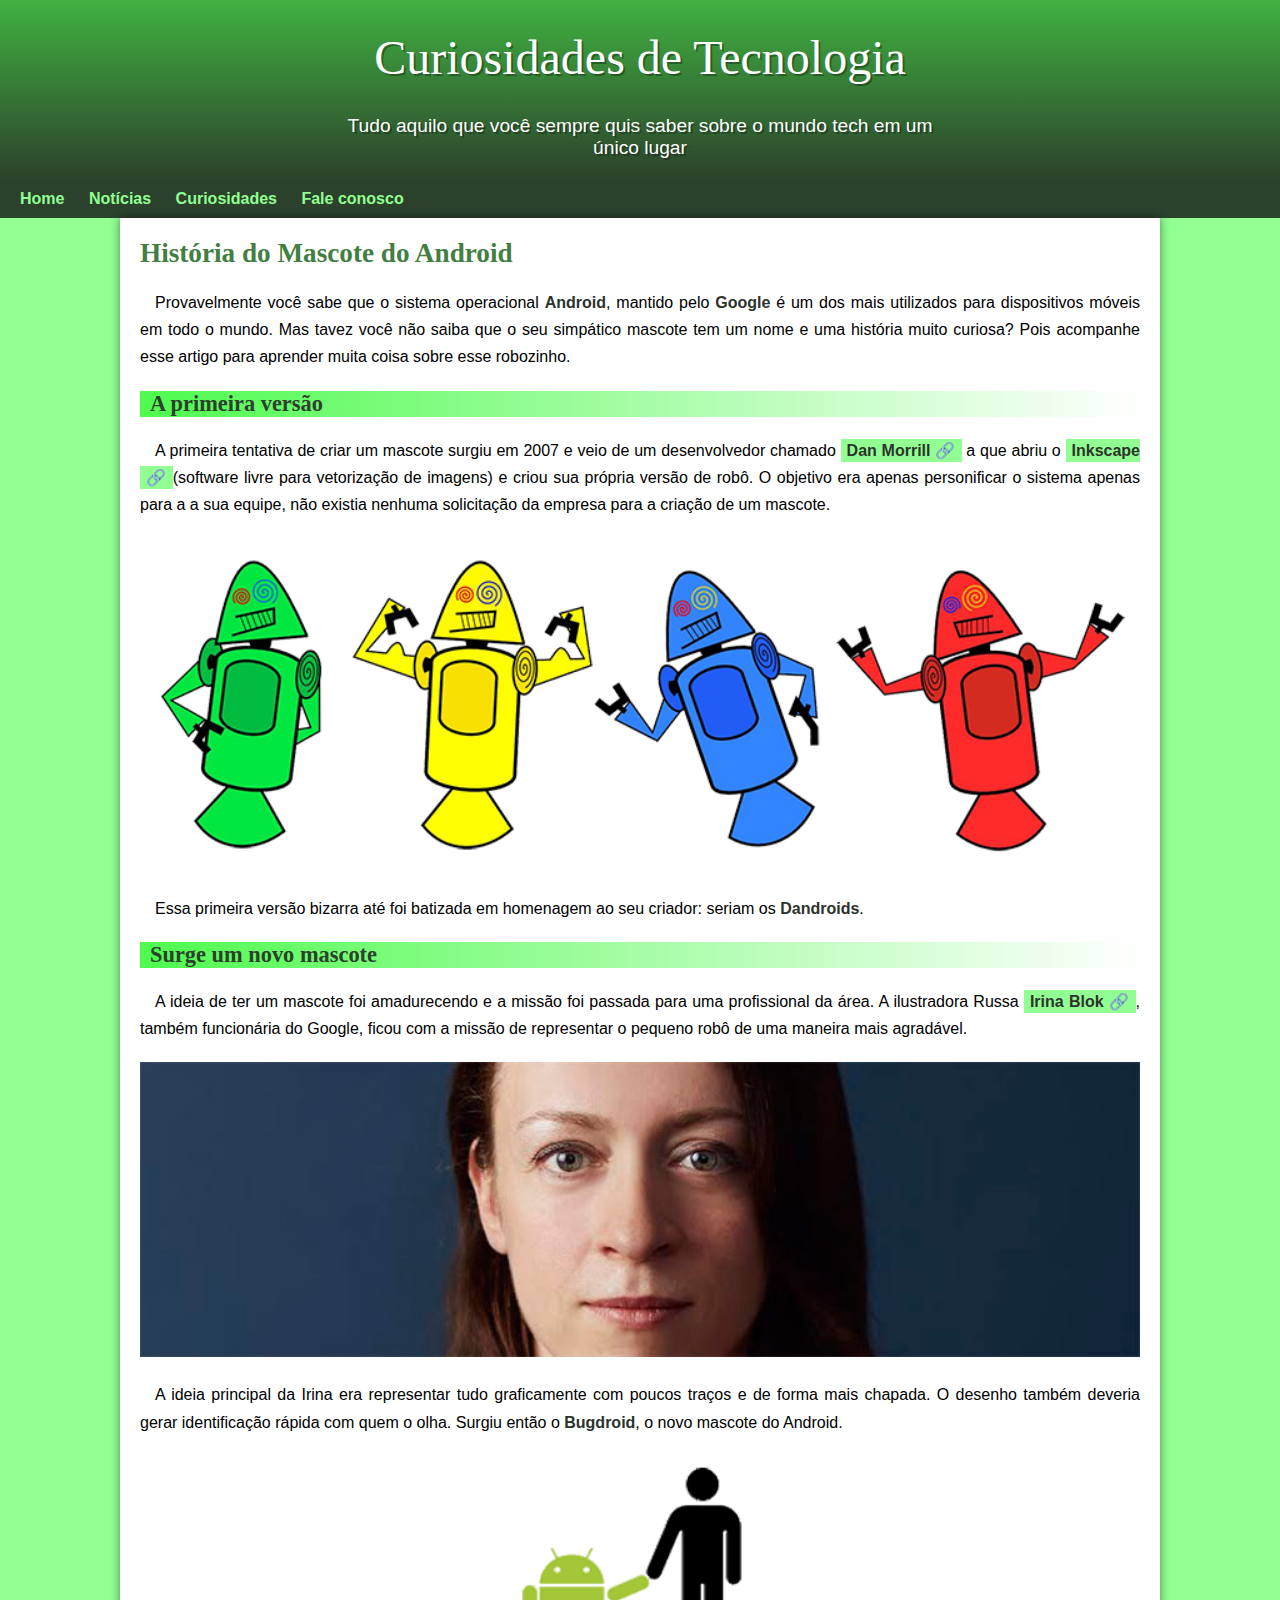
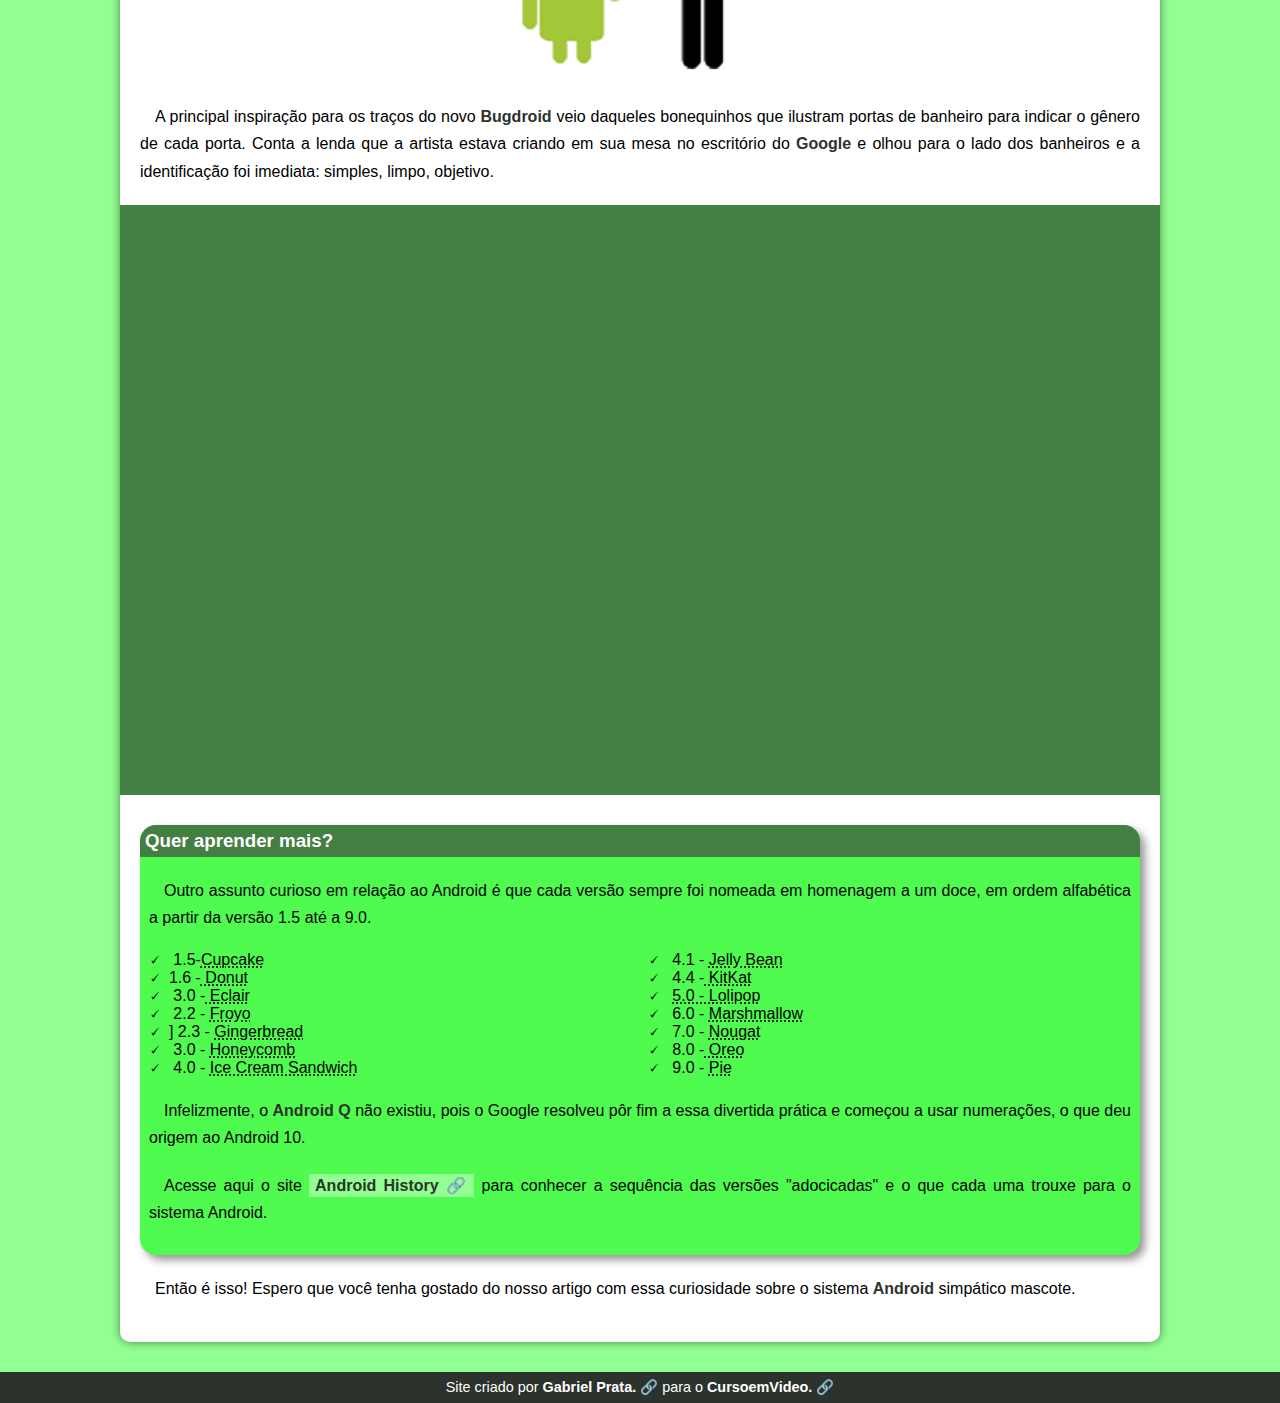
==== index.html @ c57756d2 "Create index.html" ====
<!DOCTYPE html>
<html lang="pt-br">
<head>
    <meta charset="UTF-8">
    <meta name="viewport" content="width=device-width, initial-scale=1.0">
    <link rel="shortcut icon" href="imagens/favicon.ico" type="image/x-icon">
    <link rel="stylesheet" href="estilo/style.css">
    <title>Como surgiu o mascote do Android?</title>
</head>
<body>
    <HEader>
    <H1>Curiosidades de Tecnologia</H1>
    <p>Tudo aquilo que você sempre quis saber sobre o mundo tech em um único lugar</p>
    </HEader>
    <nav>
        <a href="#">Home</a>
        <a href="#">Notícias</a>
        <a href="#">Curiosidades</a>
        <a href="#">Fale conosco</a>
    </nav>
    <main>
        <article>
            <h1>
                História do Mascote do Android
            </h1>

            <p>
            Provavelmente você sabe que o sistema operacional <strong>Android</strong>, mantido pelo <strong>Google</strong> é um dos mais utilizados para dispositivos móveis em todo o mundo. Mas tavez você não saiba que o seu simpático mascote tem um nome e uma história muito curiosa? Pois acompanhe esse artigo para aprender muita coisa sobre esse robozinho. 
            </p>
            <h2>
                A primeira versão
            </h2>
            <p>
                A primeira tentativa de criar um mascote surgiu em 2007 e veio de um desenvolvedor chamado <a href="https://ausdroid.net/news/2013/01/04/dan-morrill-shows-us-the-android-mascots-that-could-have-been/" target="_blank" class="externo">Dan Morrill</a> a que abriu o <a href="https://inkscape.org/pt-br/sobre/" target="_blank" class="externo">Inkscape </a>(software livre para vetorização de imagens) e criou sua própria versão de robô. O objetivo era apenas personificar o sistema apenas para a a sua equipe, não existia nenhuma solicitação da empresa para a criação de um mascote. 
            </p>
            
            <picture>
                <source media="(max-width: 600px)" srcset="imagens/dan-droids-pq.png">
                <img src="imagens/dan-droids.png" alt="Primeiro mascote do Android." >
            </picture>
            <p>
                Essa primeira versão bizarra até foi batizada em homenagem ao seu criador: seriam os <strong>Dandroids</strong>.
            </p>
            
            <h2>Surge um novo mascote</h2>
            
            <p>
                A ideia de ter um mascote foi amadurecendo e a missão foi passada para uma profissional da área. A ilustradora Russa <a href="https://www.irinablok.com/android" target="_blank" class="externo">Irina Blok</a>, também funcionária do Google, ficou com a missão de representar o pequeno robô de uma maneira mais agradável.
                
            </p>
            
            <picture>
                <source media="(max-width: 600px)" srcset="imagens/irina-blok-pq.jpg">
                <img src="imagens/irina-blok.jpg" alt="Irina blok,criadora do Bugdroid.">
                
            </picture>
            
            <p>
                A ideia principal da Irina era representar tudo graficamente com poucos traços e de forma mais chapada. O desenho também deveria gerar identificação rápida com quem o olha. Surgiu então o <strong>Bugdroid</strong>, o novo mascote do Android.
            </p>
           
                <img src="imagens/bugdroid.png"class="pequena" alt="Bugdroid">
                
           
            <p>
                A principal inspiração para os traços do novo <strong>Bugdroid</strong> veio daqueles bonequinhos que ilustram portas de banheiro para indicar o gênero de cada porta. Conta a lenda que a artista estava criando em sua mesa no escritório do <strong>Google</strong> e olhou para o lado dos banheiros e a identificação foi imediata: simples, limpo, objetivo.
            </p>
            <div class="video">
            <iframe width="560" height="315" src="https://www.youtube.com/embed/l2UDgpLz20M?si=ySOS-eqsU-QmXLby" title="YouTube video player" frameborder="0" allow="accelerometer; autoplay; clipboard-write; encrypted-media; gyroscope; picture-in-picture; web-share" allowfullscreen></iframe>
            </div>
            <aside>
                <h3>
                    Quer aprender mais? 
                </h3>
                
                <p>
                    Outro assunto curioso em relação ao Android é que cada versão sempre foi nomeada em homenagem a um doce, em ordem alfabética a partir da versão 1.5 até a 9.0.
                    
                </p>
                <ul>
                    <li>
                        1.5-<abbr title="Bolo de Copo">Cupcake</abbr>
                    
                    </li>
                    <li>1.6 -<abbr title="rosquinha"> Donut</abbr>
                    </li>
                    <li>
                        3.0 -<abbr title="Bomba de Chocolate"> Eclair</abbr>
                    </li>
                    <li>
                        2.2 - <abbr title="Iogurte
                        Congelado ">Froyo</abbr>
                    </li>
                    <li>]
                        2.3 - <abbr title="Biscoito de Gengibre">Gingerbread</abbr>
                    </li>
                    <li>
                        3.0 - <abbr title="Favo de Mel">Honeycomb</abbr>
                    </li>
                    <li>
                        4.0 - <abbr title="Sanduíche de Sorvete">Ice Cream Sandwich</abbr>
                    </li>
                    <li>
                        4.1 - <abbr title="Jujuba">Jelly Bean</abbr>
                    </li>
                    <li>
                        4.4 -<abbr title="KitKat"> KitKat</abbr>
                    </li>
                    <li>
                        <abbr title="Pirulito">5.0 - Lolipop</abbr>
                    </li>
                    <li>
                        6.0 - <abbr title="Marshmallow">Marshmallow</abbr>
                    </li>
                    <li>
                        7.0 - <abbr title="Torrone">Nougat</abbr>
                    </li>
                    <li>
                        8.0 -<abbr title="Oreo"> Oreo</abbr>
                    </li>
                    <li>
                        9.0 - <abbr title="Torta">Pie</abbr>
                    </li>
                </ul>
                
                <p>Infelizmente, o <strong>Android Q</strong> não existiu, pois o Google resolveu pôr fim a essa divertida prática e começou a usar numerações, o que deu origem ao Android 10.</p>
                
                
              <p>
                  
                      Acesse aqui o site <a href="https://www.android.com/intl/pt-BR_br/history/" target="_blank" class="externo">Android History</a> para conhecer a sequência das versões "adocicadas" e o que cada uma trouxe para o sistema Android.
              </p>
                
            </aside>
            
            <p>Então é isso! Espero que você tenha gostado do nosso artigo com essa curiosidade sobre o sistema <strong>Android</strong> simpático mascote.</p>

        </article>
    </main>
    <footer>
        <p>Site criado por <a href=https://www.linkedin.com/in/gabriel-kauan-prata-b84193296/ target="_blank" class="externo">Gabriel Prata.</a> para o <a href="https://www.youtube.com/@CursoemVideo" target="_blank" class="externo">CursoemVideo.</a></p>
    </footer>
</body>
</html>
---- estilo/style.css ----
@charset  UTF-8;

@font-face {
    font-family: 'Android';
src: url('/estilo/idroid.otf') format('opentype');
font-weight: normal;
}
@font-face{
    font-family: 'Bebas';
    src: url('/Bebas_Neue/BebasNeue-Regular.ttf') format('truetype');
    font-weight: normal;
}
* {
    margin: 0%;
    padding: 0px;
}
main p{
    margin: 20px 0px;
    text-align: justify;
    text-indent: 15px;
    line-height: 1.7em;
    font-size: 1em;
}

:root {
--cor0:#91ff91;
--cor1:#4efb4e;
--cor2:#40b140;
--cor3:#437e43;
--cor4:#2C412C;
--cor5:#2C332C;
  
--font-padrao:arial,verdana,helvetica,sans-serif;
--font-destaque:'Bebas', cursive;
--font-android: 'Android', cursive;
}
body {
    background-color: var(--cor0);
    font-family: var(--font-padrao);
}
a.externo::after{
    content: '\00A0\🔗';

}
header{
    background-image: linear-gradient(to bottom, var(--cor2), var(--cor4));
    background-color: var(--cor4);
    min-height: 150px;
    text-align: center;
    padding-top: 30px;
}

header > h1 {
    color: white;
    font-family: var(--font-destaque);
    margin-bottom: 20px;
    font-size: 3em;
    font-weight: normal;
    margin-bottom: 30px;
    text-shadow: 2px 2px 0px rgba(0, 0, 0, 0.314);
}
header > p{
    font-family: var(--fonte-padrao);
    font-size: 1.2em;
    color: white;
    max-width: 600px;
    margin: auto;
    padding-left: 10px;
    padding-right: 10px;
    margin-bottom: 20px;
    text-shadow: 2px 2px 0px rgba(0, 0, 0, 0.314);
}
nav{
    background-color: var(--cor4);
padding: 10px;
box-sizing: opx 7px 7px rgba(0, 0, 0, 0.468) ;

}
nav > a{
    color:var(--cor0);
    padding: 10px;
    border-radius: 5px;
    text-decoration: none;
    font-weight: bold;
    transition-duration: 0.60s;

}
nav > a:hover{
    background-color: var(--cor2);
    color: var(--cor5);
}
main{
    min-width: 300px;
    max-width: 1000px;
    margin: auto;
    padding: 20px;
    background-color: white;
    box-shadow: 0px 0px 10px rgba(0, 0, 0, 0.482);
    margin-bottom: 30px;
    border-bottom-left-radius: 10px;
    border-bottom-right-radius: 10px;


}
div.video{
    background-color: var(--cor3);
   margin: 0px -20px 30px -20px;
    padding:20px;
    padding-bottom: 57%;
    position: relative;
}
div.video > iframe{
    position: absolute;
    top: 6%;
    left:5%;
    width: 90%;
    height: 90%;
}
main strong{
    color: var(--cor5);
    font-weight: bold;

}
main a{
    text-decoration: none;
    font-weight: bold;
    color: var(--cor5);
    background-color: var(--cor0);
    padding:3px 6px;

}
main a:hover{
  text-decoration: underline;
  color: var(--cor4);
}
 main img { 
    width: 100%;
 }
main h1 {
    color:var(--cor3);
    font-family: var(--font-android);
   font-size: 1.7em;
   font-weight: 550;
   
}
main img.pequena {
 max-width: 350px;
 display: block;
 margin: auto
}
main h2 {
font-family: var(--font-android);
color: var(--cor4);
font-size: 1.4em;
font-weight: 550;
background-image: linear-gradient(to right,var(--cor1),transparent);
text-indent: 10px;
}
aside{
    background-color: var(--cor1);
    padding: 9px;
    border-radius: 16px;
    box-shadow: 5px 5px 9px rgba(0, 0, 0, 0.416); 
}
aside > ul {
    list-style-type: '\🗸\00A0\00A0';
     list-style-position: inside;
     columns: 2;
}
aside h3{
    background-color: var(--cor3);
    color: white;
    padding: 5px;
    margin: -9px -9px 0px -9px;
    border-radius: 16px 16px 0px 0px ;
  
}
footer{
    background-color: var(--cor5);
    color: white;
    text-align: center;
    padding: 7px;
    font-size: 0.9em;
}
footer a {
    color: white;
    font-weight: bolder;
    text-decoration: none;
}
footer a:hover {
    text-decoration: underline;
    color: var(--cor0);
}
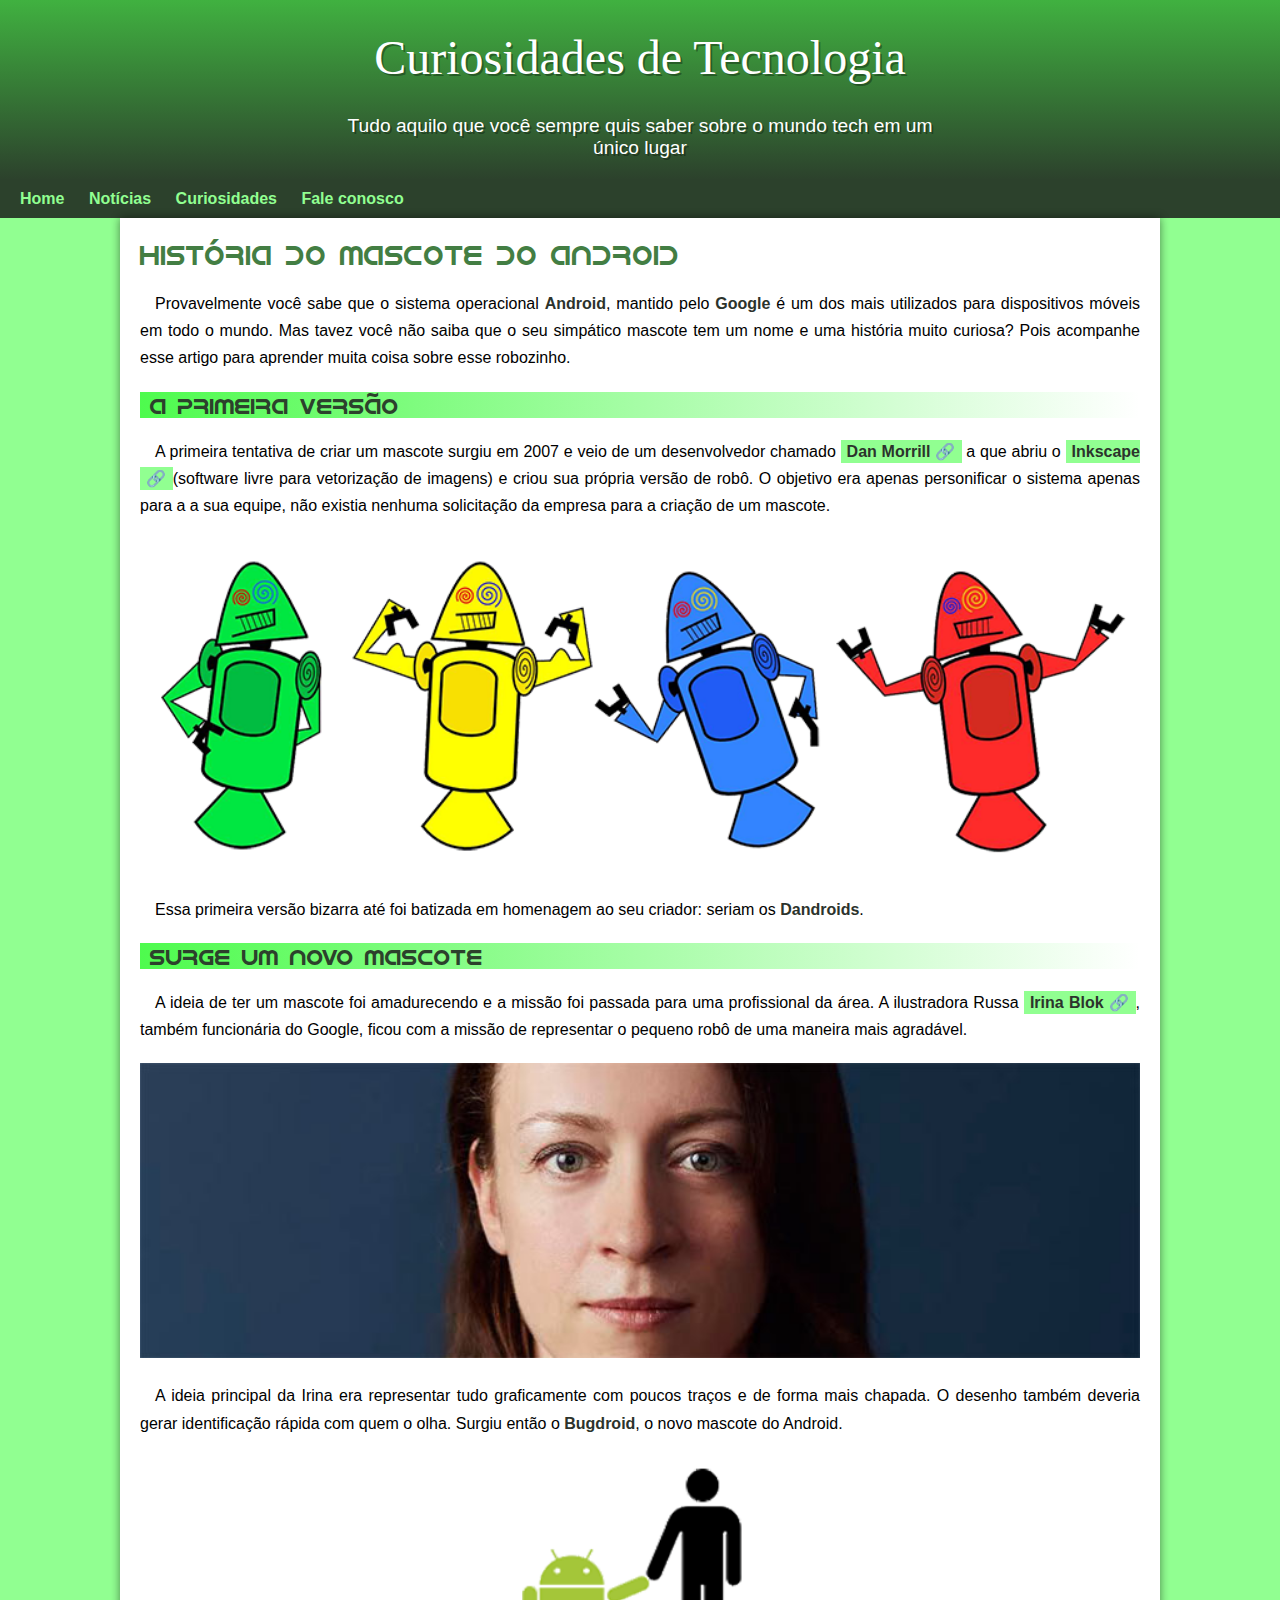
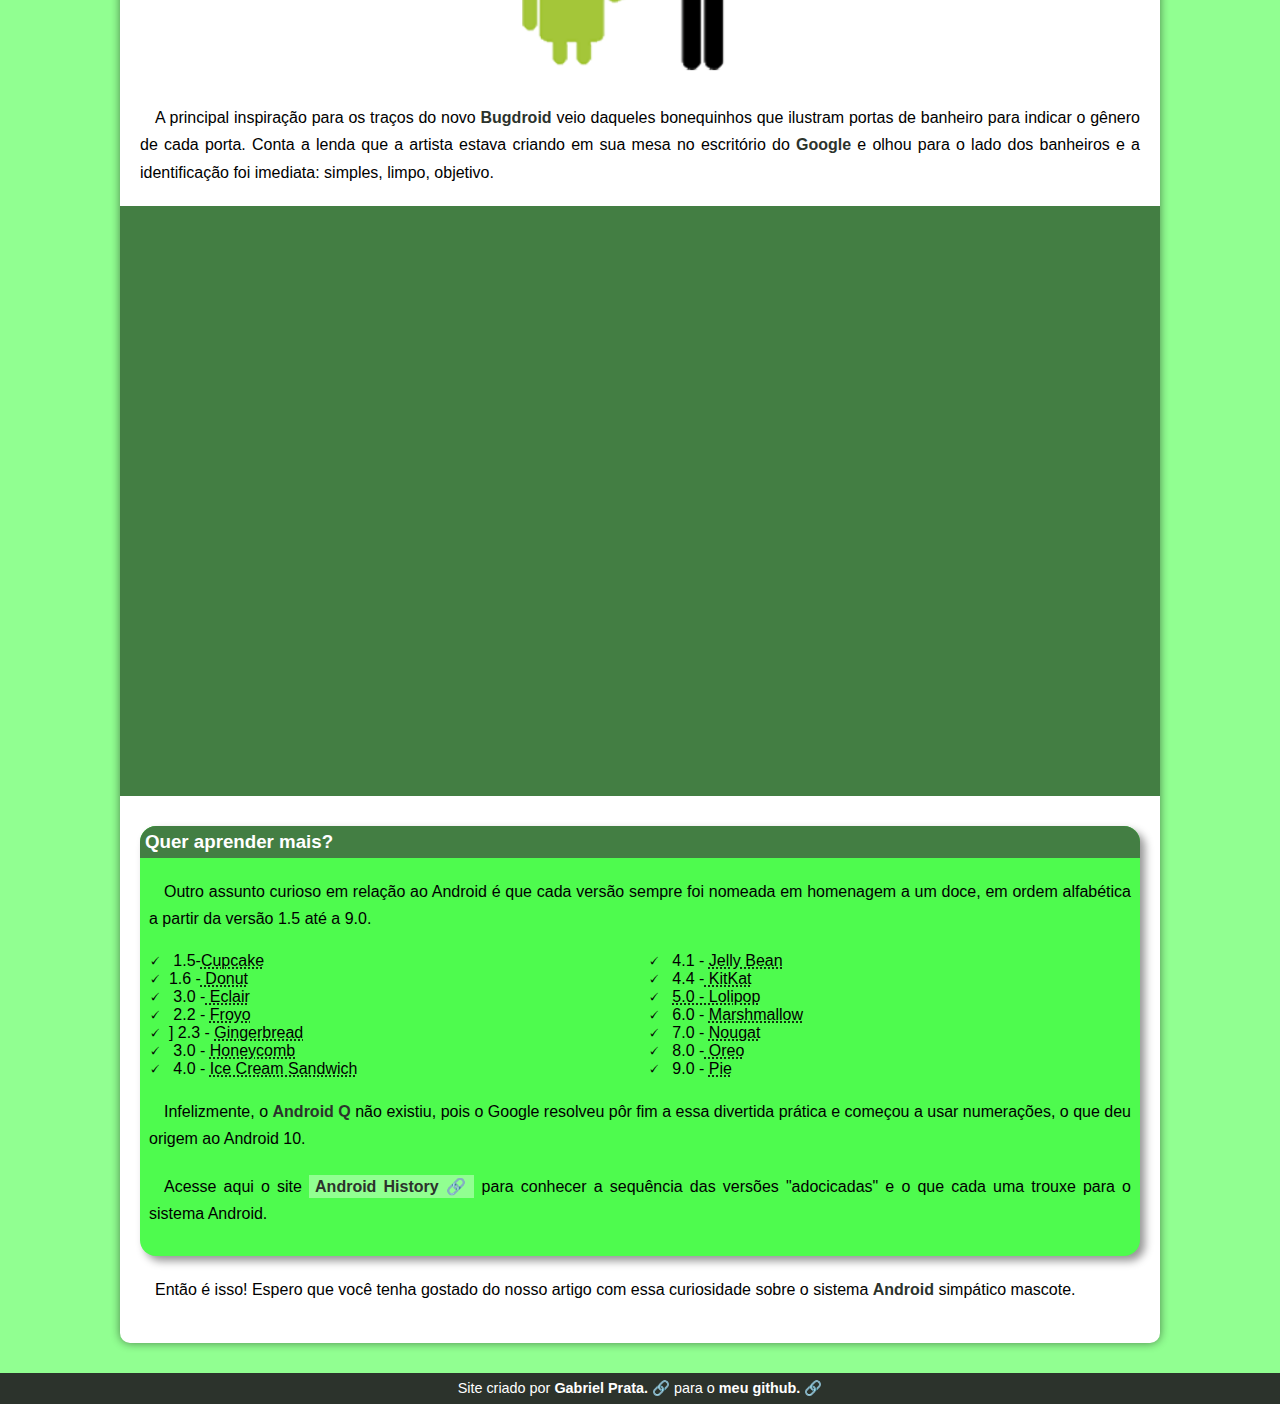
==== commit 7599e746: "Update index.html" ====
--- a/index.html
+++ b/index.html
@@ -138,7 +138,7 @@
         </article>
     </main>
     <footer>
-        <p>Site criado por <a href=https://www.linkedin.com/in/gabriel-kauan-prata-b84193296/ target="_blank" class="externo">Gabriel Prata.</a> para o <a href="https://www.youtube.com/@CursoemVideo" target="_blank" class="externo">CursoemVideo.</a></p>
+        <p>Site criado por <a href=https://www.linkedin.com/in/gabriel-kauan-prata-b84193296/ target="_blank" class="externo">Gabriel Prata.</a> para o <a href="https://github.com/GabrielkPrata" target="_blank" class="externo">meu github.</a></p>
     </footer>
 </body>
 </html>
--- a/estilo/style.css
+++ b/estilo/style.css
@@ -2,7 +2,7 @@
 
 @font-face {
     font-family: 'Android';
-src: url('/estilo/idroid.otf') format('opentype');
+src: url('/idroid.otf') format('opentype');
 font-weight: normal;
 }
 @font-face{
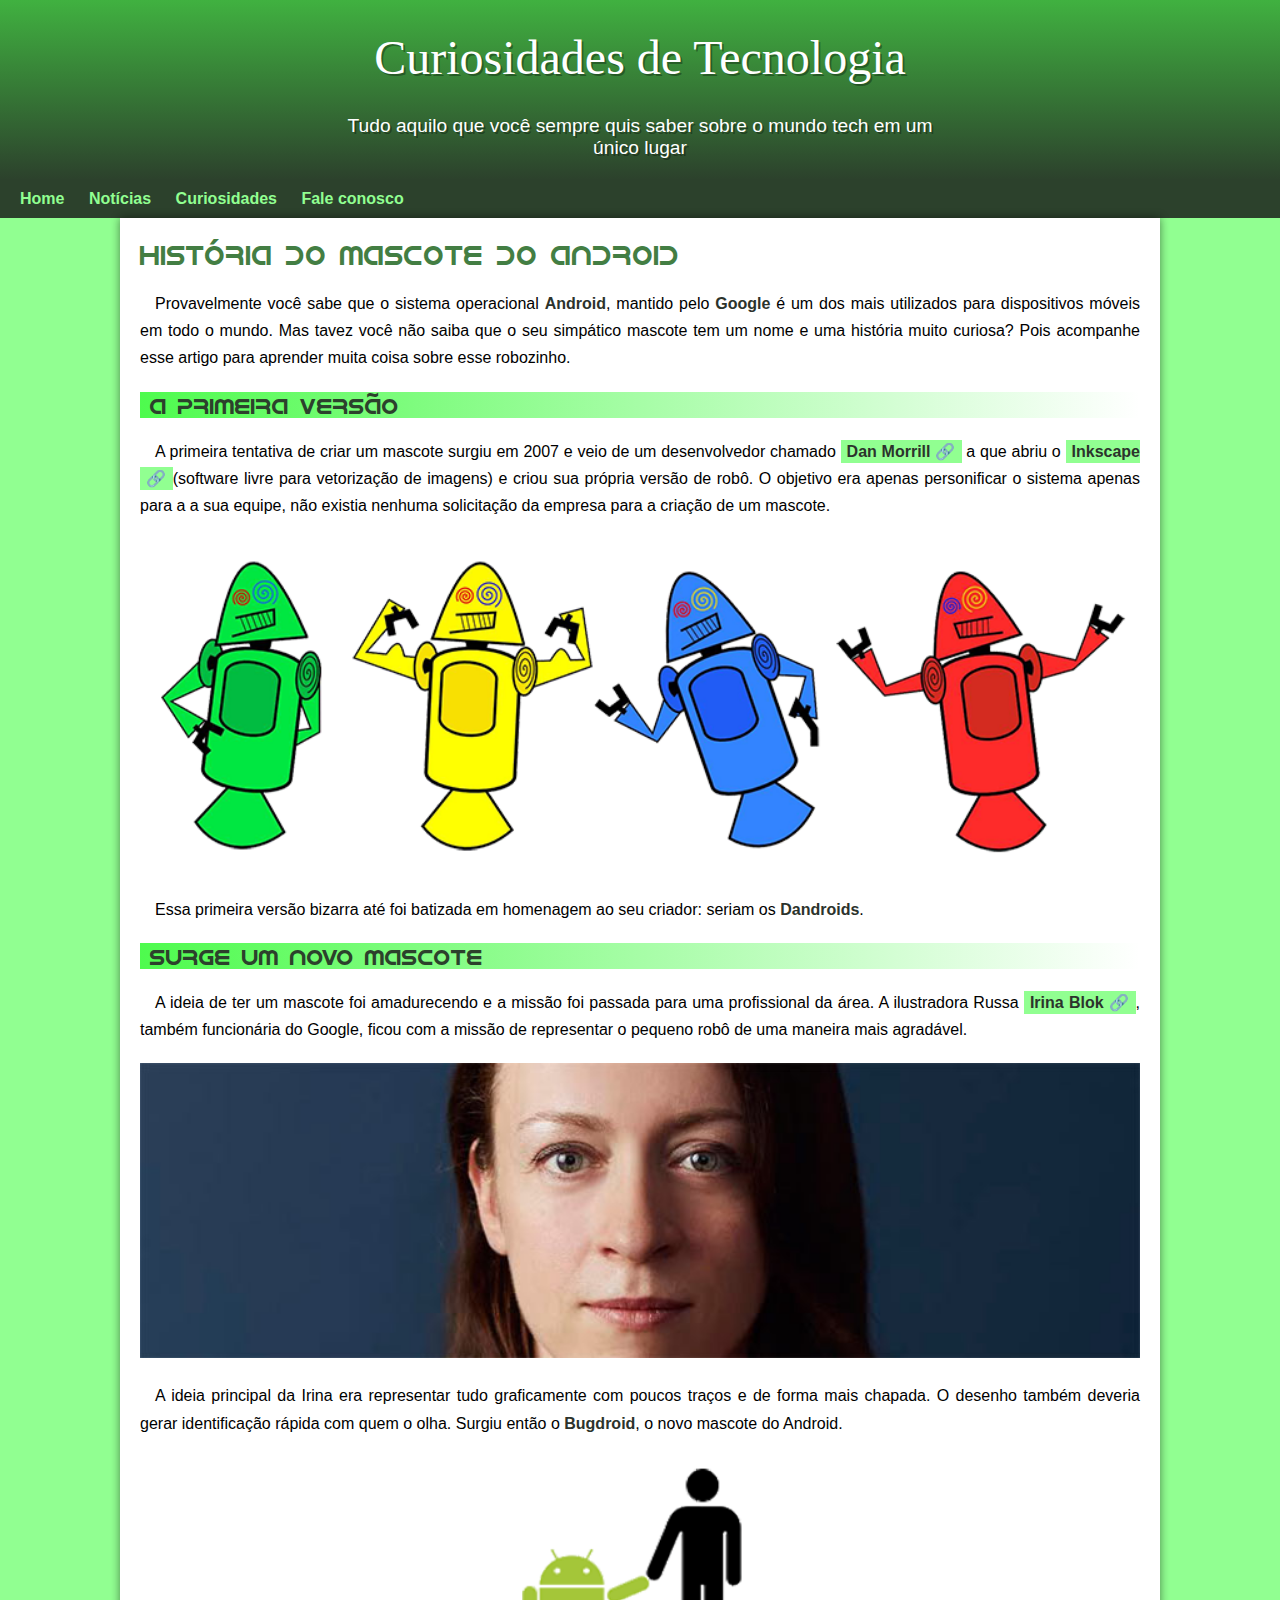
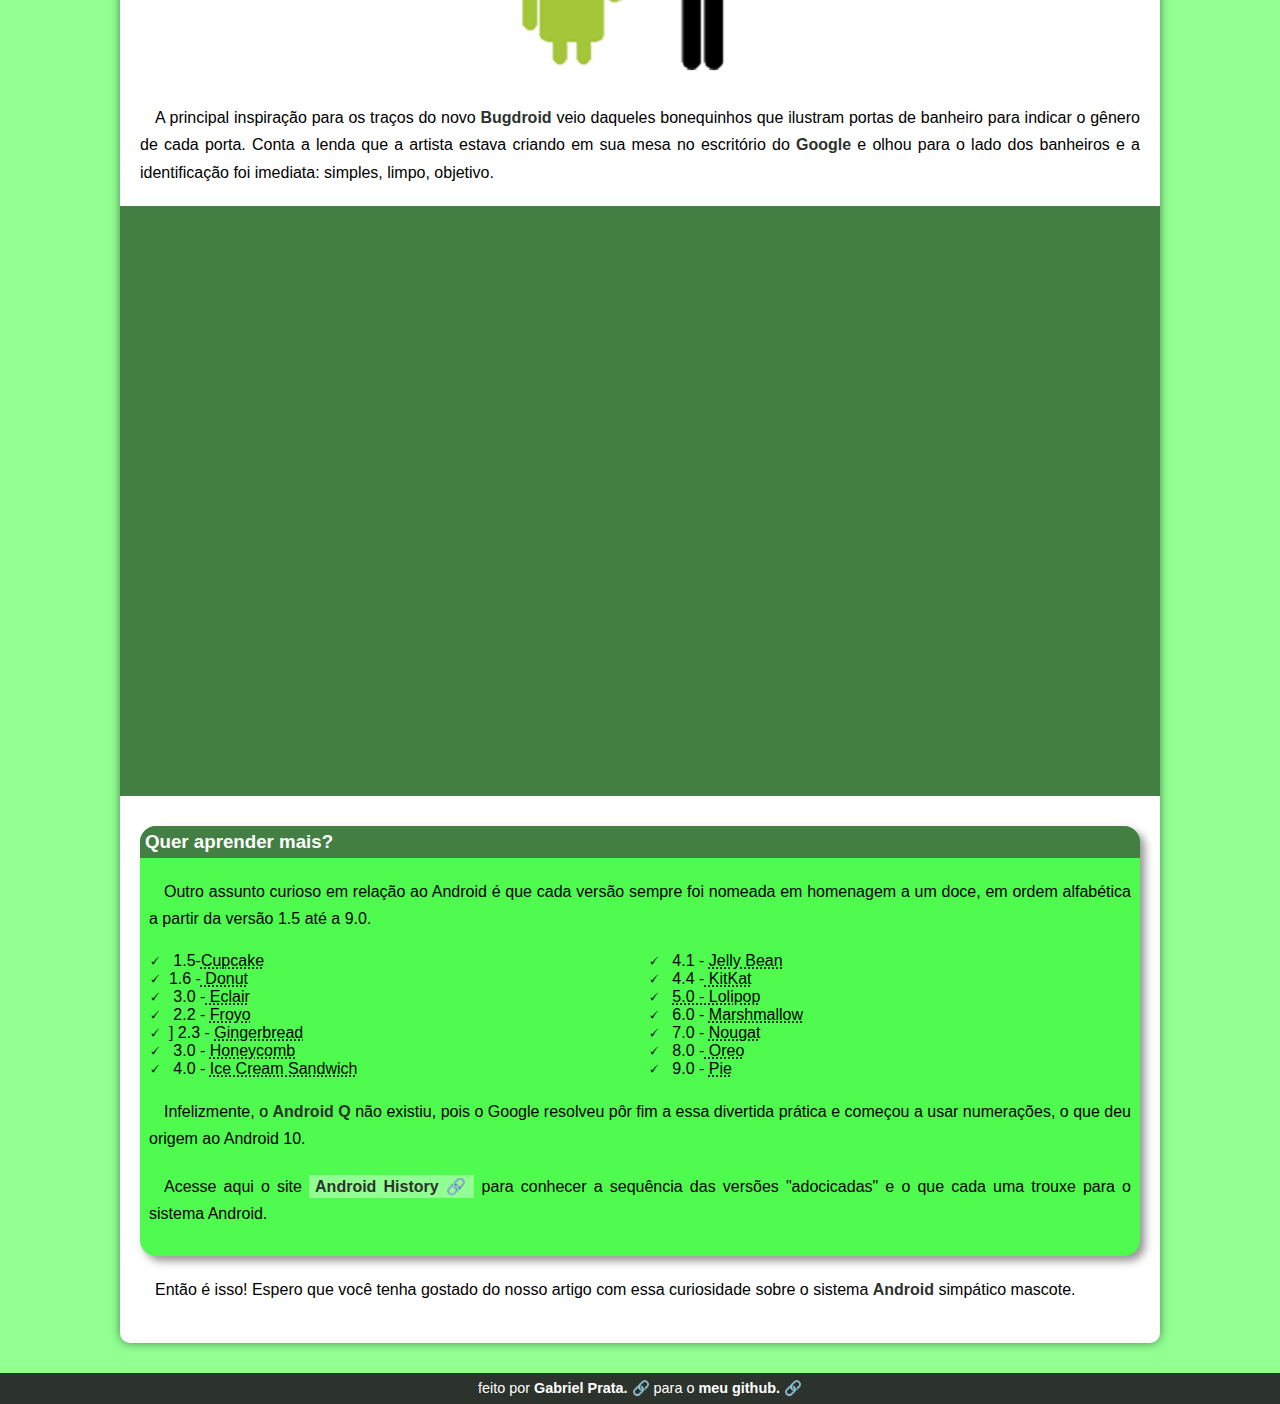
==== commit bc71c6e0: "Update index.html" ====
--- a/index.html
+++ b/index.html
@@ -138,7 +138,7 @@
         </article>
     </main>
     <footer>
-        <p>Site criado por <a href=https://www.linkedin.com/in/gabriel-kauan-prata-b84193296/ target="_blank" class="externo">Gabriel Prata.</a> para o <a href="https://github.com/GabrielkPrata" target="_blank" class="externo">meu github.</a></p>
+        <p>feito por <a href=https://www.linkedin.com/in/gabriel-kauan-prata-b84193296/ target="_blank" class="externo">Gabriel Prata.</a> para o <a href="https://github.com/GabrielkPrata" target="_blank" class="externo">meu github.</a></p>
     </footer>
 </body>
 </html>
